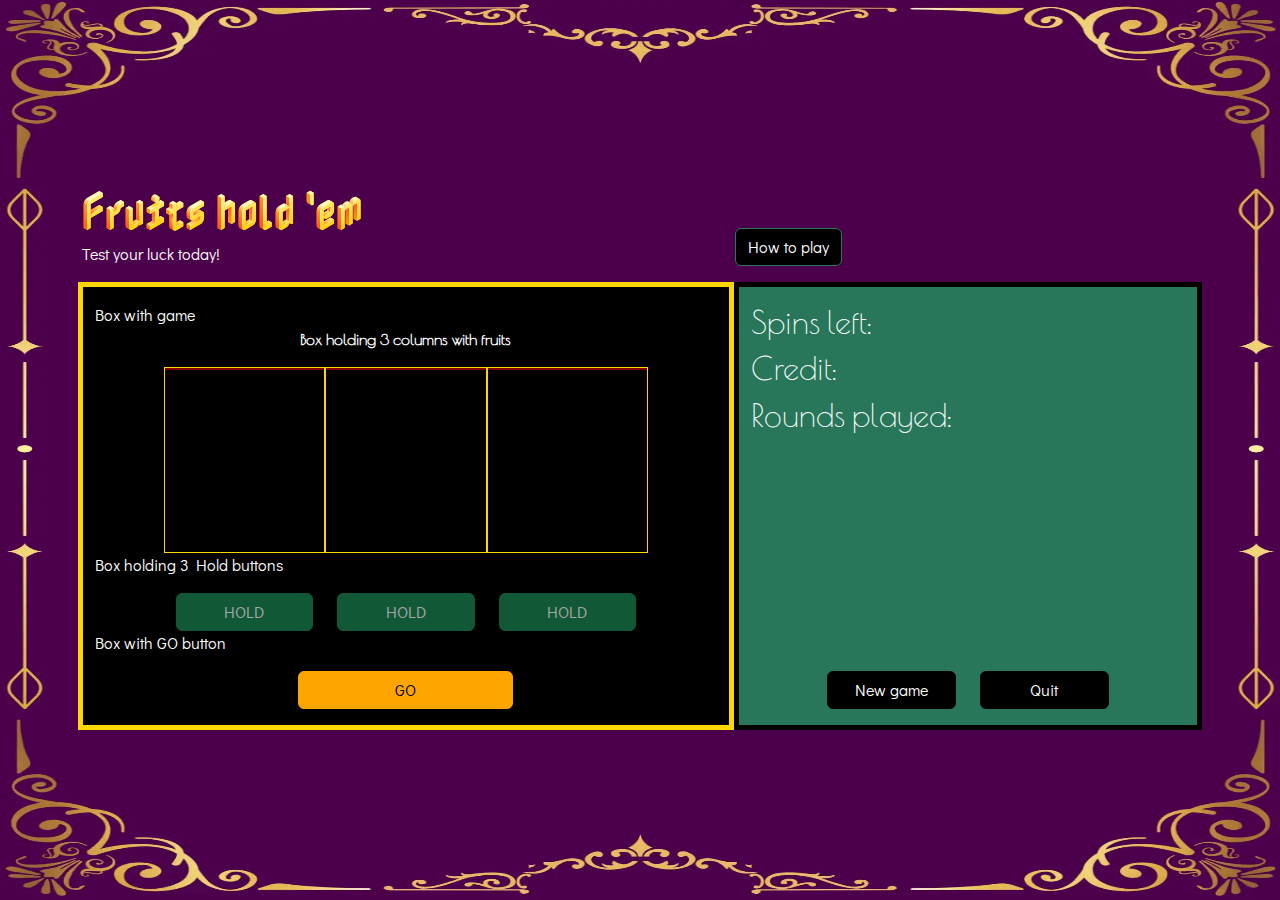
==== index.html @ 3a5b0c24 "Change game to round so game refers to the whole game and not just a round" ====
<!DOCTYPE html>
<html lang="en">
<head>
    <meta charset="UTF-8">
    <meta name="viewport" content="width=device-width, initial-scale=1.0">
    <meta name="description" content="Play Fruits hold 'em and find out how lucky you are today!">
    <title>Fruits hold 'em | Home</title>

    <!--Favicon links from realfavicongenerator.net-->
    <link rel="icon" type="image/png" href="favicon-96x96.png" sizes="96x96"/>
    <link rel="icon" type="image/svg+xml" href="favicon.svg"/>
    <link rel="shortcut icon" href="favicon.ico"/>
    <link rel="apple-touch-icon" sizes="180x180" href="apple-touch-icon.png"/><!--Name will be site's title when it is not stated here, according to realfavicongenerator.net-->

    <!--Bootstrap link-->
    <link href="https://cdn.jsdelivr.net/npm/bootstrap@5.3.3/dist/css/bootstrap.min.css" rel="stylesheet" integrity="sha384-QWTKZyjpPEjISv5WaRU9OFeRpok6YctnYmDr5pNlyT2bRjXh0JMhjY6hW+ALEwIH" crossorigin="anonymous">

    <!--CSS stylesheet-->
    <link rel="stylesheet" href="assets/css/style.css">
</head>
<!--"d-flex" means display flex, "flex column" sets column direction instead of row, "min-vh-100" pushes footer down together with ms-auto class on footer, this code comes from the CI Boardwalk games walkthrough project. I noticed even without a footer this is needed when there is not much content to fill a screen-->
<body class="d-flex flex-column min-vh-100">
    <!--No navigation or nav tag needed because only one page-->
    
    <!--Header with title, small intro text, button How to play-->
    <!--Margin and padding to fit inside background image, slightly less than bottom margin-->
    <header class="container mt-4 pt-5 mt-md-5 pt-md-5">
        <!--Same column sizes as in game, added margin to main div, and removed margin from p for larger than md screens
        centered text and button for small screens, above md size it goes back to default-->
       <div class="row align-items-end my-3 text-center text-md-start"> 
          <div class="col-md-7">
             <h1>Fruits hold 'em</h1>
             <p class="m-md-0">Test your luck today!</p>
          </div>
          <!--Remove left padding from md screens and up to align button with section underneath-->
          <div class="col-md-5 ps-md-0">          
             <button type="button" id="how-play-button" class="btn btn-succes" data-bs-toggle="modal" data-bs-target="#how-play-modal">How to play</button>
          </div>
       </div>  
    </header>
    <!--Main with game, credit info-->
    <main>
        <!--Game and credit info section-->
        <!-- margin and padding to fit inside background image-->
        <section class="container mb-5 pb-5 px-4 px-sm-2">
           <!--This h2 is needed as I nested two sections inside a section, but html validator requests a heading for the wrapper section-->
           <h2 class="visually-hidden">Game and credit info sections</h2>
            <!--Since default margin for screens up to sm bootstrap class is -12 for this element and caused it to be too wide, I changed it to 0. 
            For larger screens this is also better for alignment with header-->
            <div class="row mx-0">
              <!--Game section-->
              <section id="game-section" class="col-md-7 py-3">
                <!--Hidden heading, requested by html validator-->
                <h3 class="visually-hidden">Game</h3>
                Box with game
                <div class="row justify-content-center">
                    <p id="winning-text">Box holding 3 columns with fruits</p>
                    <div class="col-4 col-sm-3 fruit-column">
                        <div id="first-column-top" class="fruit"></div>
                        <div id="first-column-middle" class="winning-row fruit"></div><!--the winning row will get added visual effects in js-->
                        <div id="first-column-bottom" class="fruit"></div>
                    </div>
                    <div class="col-4 col-sm-3 fruit-column">
                        <div id="second-column-top" class="fruit"></div>
                        <div id="second-column-middle" class="winning-row fruit"></div><!--the winning row will get added visual effects in js-->
                        <div id="second-column-bottom" class="fruit"></div>
                    </div>
                    <div class="col-4 col-sm-3 fruit-column">
                        <div id="third-column-top" class="fruit"></div>
                        <div id="third-column-middle" class="winning-row fruit"></div><!--the winning row will get added visual effects in js-->
                        <div id="third-column-bottom" class="fruit"></div>
                    </div>
                </div>
                

                <div class="row justify-content-center">
                    
                    <p>Box holding 3 Hold buttons</p>
                    <!--Divs and classes below make sure the button is centered-->
                    <div class="col-4 col-sm-3">
                        <div class="row justify-content-center">
                            <div class="row justify-content-center">
                                <button id="hold-column-one" type="button" class="btn btn-success hold-button">HOLD</button>
                            </div>
                        </div>
                    </div>
                    <div class="col-4 col-sm-3">
                        <div class="row justify-content-center">
                            <div class="row justify-content-center">
                                <button id="hold-column-two" type="button" class="btn btn-success hold-button">HOLD</button>
                            </div>
                        </div>
                    </div>
                    <div class="col-4 col-sm-3">
                        <div class="row justify-content-center">
                            <div class="row justify-content-center">
                                <button id="hold-column-three" type="button" class="btn btn-success hold-button">HOLD</button>
                            </div>
                        </div>
                    </div>                   
                </div>

                <div class="row justify-content-center">
                    <p>Box with GO button</p>
                    <div class="col-4">
                        <div class="row justify-content-center">
                            
                               <button type="button" id="button-go" class="btn btn-primary">GO</button>
                            
                        </div>
                    </div>
                </div>

              </section>

              <!--Credit info section-->
              <!--The classes d-flex flex-column justify-content-between make the credit info appear up, and the buttons down, for larger screens-->
              <section id="credit-section" class="col-md-5 py-3 d-flex flex-column justify-content-between">
                <!--Hidden heading, requested by html validator-->
                <h3 class="visually-hidden">Credit info</h3> 
                
                <div class="row justify-content-center">
                    <h2>Spins left: <span id="spins-left"></span></h2>
                  
                    <h2>Credit: <span id="credit-amount"></span></h2>
   
                    <h2>Rounds played: <span id="games-played"></span></h2>
                </div>
                
           
               
                <div class="row justify-content-center">
                    
                  <!--The different col sizes per breakpoint makes sure text stays in the buttons Restart and Quit-->
                  <div class="col-5 col-sm-4 col-md-5 col-lg-4">
                  <div class="row justify-content-center">
                        <div class="row justify-content-center">
                          <button type="button" id="button-restart" class="btn btn-primary">New game</button>
                        </div>
                    </div>
                  </div>
                  <div class="col-5 col-sm-4 col-md-5 col-lg-4">
                      <div class="row justify-content-center">
                          <div class="row justify-content-center">
                              <button type="button" class="btn btn-primary" data-bs-toggle="modal" data-bs-target="#quit-modal">Quit</button>
                          </div>
                      </div>
                  </div>
                </div>
                    
                
                
              </section>
           </div>
        </section>
    </main>

    <!--WILL REMOVE FOOTER FOR NOW
    Footer with class="mt-auto" to push footer down. Footer contains social media links.-->
    <!--
    <footer class="mt-auto"></footer>-->
    <!--modals-->

    <!--How to play modal, open when clicking How to play button-->

    <div id="how-play-modal" class="modal" aria-labelledby="how-play-title" aria-describedby="how-play-body" tabindex="-1">
        <div class="modal-dialog modal-dialog-centered modal-dialog-scrollable">
          <div class="modal-content">
            <div class="modal-header">
              <h1 id="how-play-title" class="modal-title">How to play</h1>
              <button type="button" class="btn-close" data-bs-dismiss="modal" aria-label="Close"></button>
            </div>
            <div id="how-play-body" class="modal-body">
                <p>Fruits hold 'em is a fruit machine to test your luck. Get 3 of the same fruit in the middle row, and you win credit. See how far you can get!</p>
                <h2>Start</h2>
                <p>You start with 10 credit. Click <strong>GO</strong> or <strong>New game</strong> to start spinning. Each round consists of 3 spins, and costs 5 credit. If you get 3 of the same fruit in the middle row, you get 10 credit and you start a new round automatically. After 3 spins without a winning middle row, a new round starts. When you have no more credit for a new round, it is game over.</p>
                <h2>Hold</h2>
                <p>Each column has a <strong>HOLD</strong> button under it. Click the <strong>HOLD</strong> button to save the fruit and prevent spinning of the held column. You can hold up to 2 columns each spin. The third <strong>HOLD</strong> button will be disabled.</p>
                <p>When a button is in the <strong>HELD</strong> status, you can click it to include the column again for spinning. Any disabled <strong>HOLD</strong> buttons will be available again.</p>
                <h2>New game</h2>
                <p>If you feel you're not doing too well, click <strong>New game</strong> to quit the current game and start over.</p>
            </div>
            <div class="modal-footer">
              <button type="button" class="btn btn-primary" data-bs-dismiss="modal">Close</button>
              
            </div>
          </div>
        </div>
    </div>

    <!--Quit modal, opens when clicking Quit button-->

    <div id="quit-modal" class="modal" aria-labelledby="quit-modal-title" aria-describedby="quit-modal-body" tabindex="-1">
        <div class="modal-dialog modal-dialog-centered modal-dialog-scrollable">
          <div class="modal-content">
            <div class="modal-header">
              <h1 id="quit-modal-title" class="modal-title">Quit game?</h1>
              <button type="button" class="btn-close" data-bs-dismiss="modal" aria-label="Close"></button>
            </div>
            <div id="quit-modal-body" class="modal-body">
                <h2>Are you sure you want to quit?</h2>
                
            </div>
            <div class="modal-footer">
              <button type="button" class="btn btn-primary" data-bs-dismiss="modal">Stay</button>
              <button type="button" class="btn btn-primary" id="button-quit" data-bs-dismiss="modal">Quit</button>
            </div>
          </div>
        </div>
    </div>

    <!--Result modal, opens when credit run out-->

    <div id="result-modal" class="modal" aria-labelledby="result-modal-title" aria-describedby="result-modal-body" tabindex="-1">
        <div class="modal-dialog modal-dialog-centered modal-dialog-scrollable">
          <div class="modal-content">
            <div class="modal-header">
              <h1 id="result-modal-title" class="modal-title">Game over</h1>
              <button type="button" class="btn-close result-modal-quit" data-bs-dismiss="modal" aria-label="Close"></button>
            </div>
            <div id="result-modal-body" class="modal-body">
                <h2>You have no credit left</h2>
                <p>Well done! You managed to play <span id="games-played-modal"></span> rounds!</p>
                <p>Do you want to play again?</p>
                
            </div>
            <div class="modal-footer">
              <button type="button" id="result-modal-restart" class="btn btn-primary" data-bs-dismiss="modal">Play again</button><!--data-bs-dismiss="modal" closes the modal-->
              <button type="button" id= "result-modal-quit-button" class="btn btn-primary result-modal-quit" data-bs-dismiss="modal">Quit</button>
            </div>
          </div>
        </div>
    </div>




    
    <!--Bootstrap js link-->
    <script src="https://cdn.jsdelivr.net/npm/bootstrap@5.3.3/dist/js/bootstrap.bundle.min.js" integrity="sha384-YvpcrYf0tY3lHB60NNkmXc5s9fDVZLESaAA55NDzOxhy9GkcIdslK1eN7N6jIeHz" crossorigin="anonymous"></script>

    <!--Link to my own javascript file-->
    <script src="assets/js/script.js"></script>
</body>
</html>
---- assets/css/style.css ----
/*Google Fonts import*/
@import url('https://fonts.googleapis.com/css2?family=Didact+Gothic&family=Nabla&family=Poiret+One&display=swap');

/*CSS variables*/
:root {
    --primary-font: "Didact Gothic", sans-serif;
    --secondary-font: "Poiret One", cursive;
    --logo-font: "Nabla", cursive;
    --background-color: #4C004C; /*purple*/
    --background-color-light: #28775B; /*casino green*/
    --primary-color: #FF0000; /* red */
    --secondary-color: #FFD700; /* gold */
    --primary-button-color: #FFA500; /* orange */
    --secondary-button-color: #105837; /*slightly darker green than casino green, mimics disabled green*/
}

/*Global styles*/


/*Remove default padding and margins*/
* {
    margin: 0;
    padding: 0;
    }


body {
    font-family: var(--primary-font);
    justify-content: center;
    background-image: url(../images/background.webp);
    background-color: var(--background-color); /*In case image does not load*/
    background-repeat: no-repeat;
    background-size: 100% 100%;
    object-fit: fill; /*From https://developer.mozilla.org/en-US/docs/Web/CSS/object-fit*/
}





/*All text white*/
body * {
    color: #FFFFFF;
}



/*Modal styles, background colour needs to be set to fit white text*/
.modal-content {
    background-color: var(--background-color-light);
}

/*Testing boxes with borders REMOVE LATER*/
/*section * {
    border: solid 1px;
} 

/*Logo styles*/

h1 {
    font-family: var(--logo-font);
}


/*Heading styles*/

h2, h3 {
    font-family: var(--secondary-font);
}


/*Button styles*/

.hold-button {
    background-color: var(--background-color-light);
    color:#FFFFFF;
}

#how-play-button {
    background-color: #000000;
    border: 1px solid var(--background-color-light);
    color: #FFFFFF;

}

#how-play-button:hover, #how-play-button:focus {
    color: var(--secondary-color);
    border-color: var(--secondary-color);
}

/*When focused, there is an indicator around the buttons so it's clear that the button is in focus*/
/*For How to play and closing buttons with cross in the modals*/

#how-play-button:focus-visible, .btn-close:focus {
   outline: 0;
   box-shadow: 0 0 0 0.25rem var(--secondary-color);
}

/*Hovered over Hold button slightly darker green, mimics disabled green. This needs to be up so held-button:hover overrides this one.*/
.hold-button:hover, .hold-button:focus {
    background-color: var(--secondary-button-color);
    border-color: var(--secondary-button-color);
}


/*held-button class is added when clicking a HOLD button, changes colour and border*/
/*Changes default hover effect to clicked colour, so you can see it is still red and it gets red directly when clicking, instead of when moving away from button*/
/*Focused important to be red as well, otherwise held buttons are green when focused*/


.held-button, .held-button:hover, .held-button:focus {
    background-color: var(--primary-color);
    border: 1px solid var(--primary-color);
    color: #000000; /*Needs to be black for accessibility, higher contrast*/
}



/*GO button and 404 page button styles*/
#button-go, #error-button {
    background-color: var(--primary-button-color);
    border: 1px solid var(--primary-button-color);
    color: #000000; /*needs to be black for accessibility*/
}

#button-go:hover, #button-go:focus,
#error-button:hover, #error-button:focus {
    background-color: var(--secondary-color);
    border: 1px solid #000000;
    color:#000000;
}

/*Buttons inside modals (quit-button gets later style)*/
.modal-footer button {
    background-color: #000000;
    border-color:#000000;
}

.modal-footer button:hover, .modal-footer button:focus {
    background-color: var(--background-color);
    border-color: var(--background-color);
}

/*Buttons Restart and Quit (including in modal) changed to black background, with black border to override Bootstrap button colours*/
#credit-section button, #button-quit {
    background-color: #000000;
    border: 1px solid #000000;
}

/*Buttons Restart and Quit (incl modal) on hover and focus background colour changed to red*/
/*focus-visible prevents the red colour after clicking while still in focus, as this is not needed and can be obtrusive according to https://developer.mozilla.org/en-US/docs/Web/CSS/:focus-visible*/
#credit-section button:hover, #button-quit:hover,
#credit-section button:focus-visible, #button-quit:focus-visible,
#result-modal-quit-button:hover, #result-modal-quit-button:focus  {
    background-color: var(--primary-color);
    border: 1px solid var(--primary-color);
    color: #000000; /*Black on red is better for contrast*/
}




/*Game styles*/


#game-section {
    background-color: #000000;
    border: 5px solid var(--secondary-color);
}

#credit-section {
    background-color: var(--background-color-light);
    border: 5px solid #000000;
}



/*Fruit styles*/
.fruit {
    font-size: 40px;
    text-align: center;
}

/*Fruit column styles*/

.fruit-column {
    height: 186px; /*based on height for fruit which is 62px, 3 times that to show three fruits*/
    overflow: hidden; /*NOT NEEDED IF WE DON'T MAKE SPIN EFFECT*/
    border: 1px solid var(--secondary-color);
    padding-left: 0; /*Remove unnecessary padding between columns*/
    padding-right: 0;
}

/*To highlight the row what it's all about when there is no winning combination*/
.winning-row {
    background-color: rgba(255, 00, 00, 0.3);
    border: 1px solid rgba(255, 00, 00, 0.3);
    border-left: none; /*No border left and right as it adds to column borders*/
    border-right: none;
}

.winning-combination {
    /*background color and border for winning combination, tested that all fruits are visible with this color*/
    border: 1px solid var(--secondary-color);
    background-color: var(--background-color-light);
    border-left: none; /*No border left and right as it adds to column borders*/
    border-right: none;
}

/*Styles winning text in game*/

#winning-text {
    font-family: var(--secondary-font);
    font-weight: 600;
    text-align: center;
    height: 1.5em; /*fits height font*/
    
}


/*Media queries*/

/*Size until 650 needs more bottom padding than available in Bootstrap (above pb-5) to not overlap background image decoration*/
@media screen and (max-width: 650px) {
main > section.pb-5 {
   padding-bottom: 4rem !important;
}}

/*For screens until 369 the x-padding needs to be 1rem to not distort buttons and still fit in background image*/
@media screen and (max-width: 369px) {
    main > section.pb-5 {
       padding-right: 1rem !important;
       padding-left: 1rem !important;
    }}
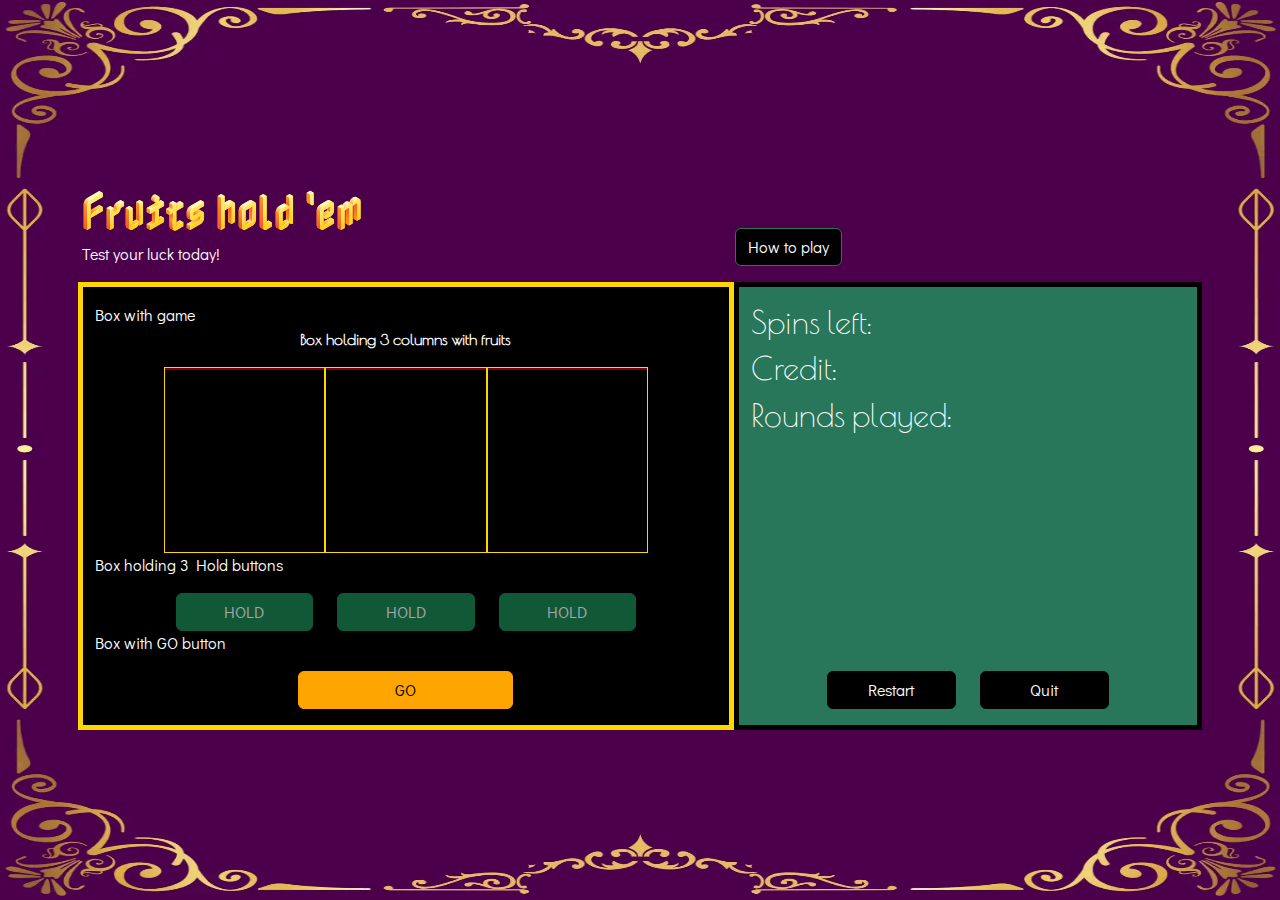
==== commit ccc3be51: "Change Game over back to Restart, adjust How to play modal text" ====
--- a/index.html
+++ b/index.html
@@ -135,7 +135,7 @@
                   <div class="col-5 col-sm-4 col-md-5 col-lg-4">
                   <div class="row justify-content-center">
                         <div class="row justify-content-center">
-                          <button type="button" id="button-restart" class="btn btn-primary">New game</button>
+                          <button type="button" id="button-restart" class="btn btn-primary">Restart</button>
                         </div>
                     </div>
                   </div>
@@ -173,12 +173,17 @@
             <div id="how-play-body" class="modal-body">
                 <p>Fruits hold 'em is a fruit machine to test your luck. Get 3 of the same fruit in the middle row, and you win credit. See how far you can get!</p>
                 <h2>Start</h2>
-                <p>You start with 10 credit. Click <strong>GO</strong> or <strong>New game</strong> to start spinning. Each round consists of 3 spins, and costs 5 credit. If you get 3 of the same fruit in the middle row, you get 10 credit and you start a new round automatically. After 3 spins without a winning middle row, a new round starts. When you have no more credit for a new round, it is game over.</p>
+                <p>You start with 10 credit. Click <strong>GO</strong> to start spinning. Each round consists of 3 spins, and costs 5 credit. A round ends when:
+                  <ul>
+                    <li>You get 3 of the same fruit in the middle row: you win 10 credit.</li>
+                    <li>After 3 spins and no winning middle row.</li>
+                 </ul>
+                <p>At the start of each round your credit decreases with 5. When your credit is 0 at the end of a round, it is game over.</p>
                 <h2>Hold</h2>
                 <p>Each column has a <strong>HOLD</strong> button under it. Click the <strong>HOLD</strong> button to save the fruit and prevent spinning of the held column. You can hold up to 2 columns each spin. The third <strong>HOLD</strong> button will be disabled.</p>
                 <p>When a button is in the <strong>HELD</strong> status, you can click it to include the column again for spinning. Any disabled <strong>HOLD</strong> buttons will be available again.</p>
-                <h2>New game</h2>
-                <p>If you feel you're not doing too well, click <strong>New game</strong> to quit the current game and start over.</p>
+                <h2>Restart</h2>
+                <p>If you feel you're not doing too well, click <strong>Restart</strong> to quit the current game and start over.</p>
             </div>
             <div class="modal-footer">
               <button type="button" class="btn btn-primary" data-bs-dismiss="modal">Close</button>
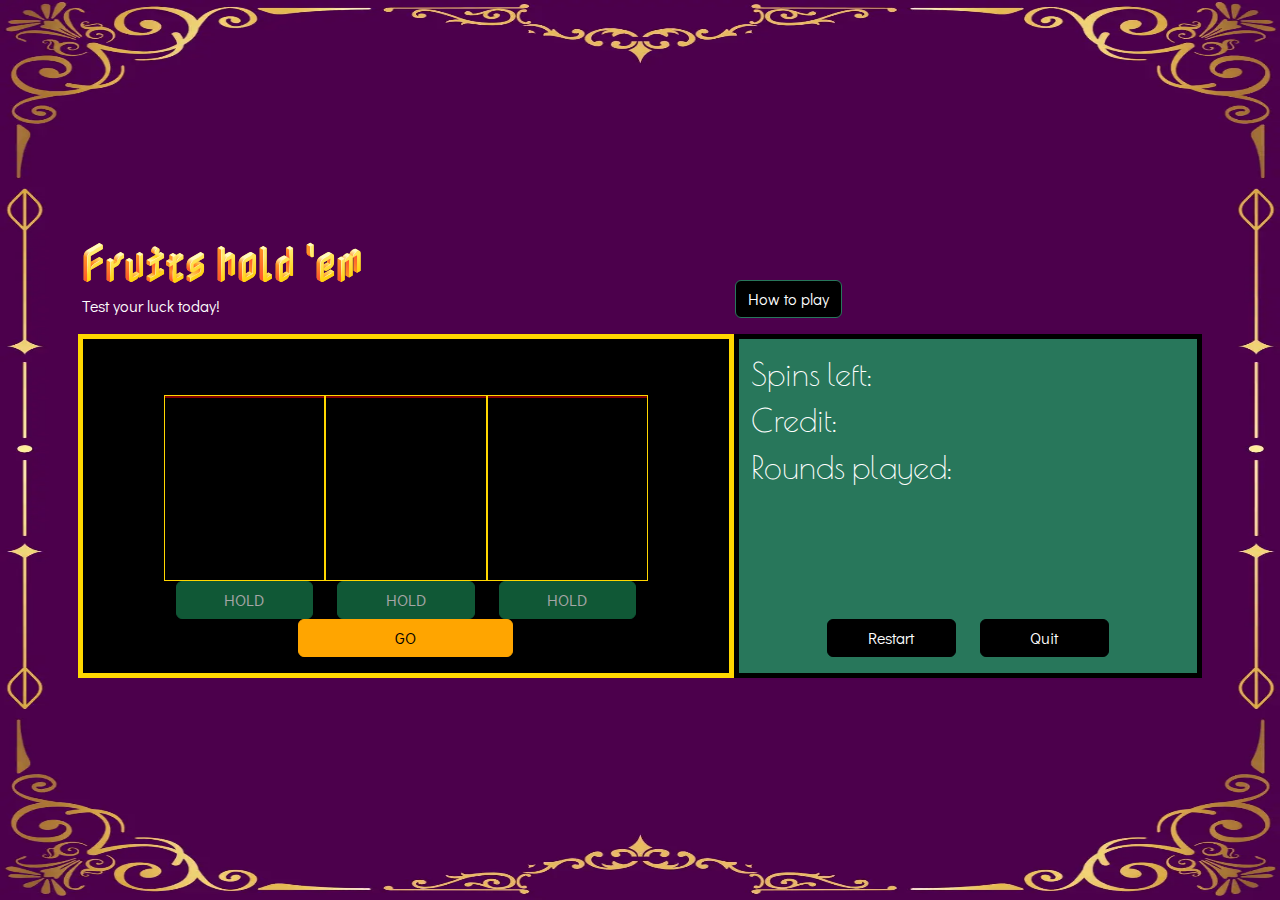
==== commit 58423594: "Remove placeholder text and commented out code" ====
--- a/index.html
+++ b/index.html
@@ -7,10 +7,10 @@
     <title>Fruits hold 'em | Home</title>
 
     <!--Favicon links from realfavicongenerator.net-->
-    <link rel="icon" type="image/png" href="favicon-96x96.png" sizes="96x96"/>
-    <link rel="icon" type="image/svg+xml" href="favicon.svg"/>
-    <link rel="shortcut icon" href="favicon.ico"/>
-    <link rel="apple-touch-icon" sizes="180x180" href="apple-touch-icon.png"/><!--Name will be site's title when it is not stated here, according to realfavicongenerator.net-->
+    <link rel="icon" type="image/png" href="favicon-96x96.png" sizes="96x96">
+    <link rel="icon" type="image/svg+xml" href="favicon.svg">
+    <link rel="shortcut icon" href="favicon.ico">
+    <link rel="apple-touch-icon" sizes="180x180" href="apple-touch-icon.png"><!--Name will be site's title when it is not stated here, according to realfavicongenerator.net-->
 
     <!--Bootstrap link-->
     <link href="https://cdn.jsdelivr.net/npm/bootstrap@5.3.3/dist/css/bootstrap.min.css" rel="stylesheet" integrity="sha384-QWTKZyjpPEjISv5WaRU9OFeRpok6YctnYmDr5pNlyT2bRjXh0JMhjY6hW+ALEwIH" crossorigin="anonymous">
@@ -52,9 +52,8 @@
               <section id="game-section" class="col-md-7 py-3">
                 <!--Hidden heading, requested by html validator-->
                 <h3 class="visually-hidden">Game</h3>
-                Box with game
-                <div class="row justify-content-center">
-                    <p id="winning-text">Box holding 3 columns with fruits</p>
+                <div class="row justify-content-center">
+                    <p id="winning-text"></p>
                     <div class="col-4 col-sm-3 fruit-column">
                         <div id="first-column-top" class="fruit"></div>
                         <div id="first-column-middle" class="winning-row fruit"></div><!--the winning row will get added visual effects in js-->
@@ -75,7 +74,7 @@
 
                 <div class="row justify-content-center">
                     
-                    <p>Box holding 3 Hold buttons</p>
+                    
                     <!--Divs and classes below make sure the button is centered-->
                     <div class="col-4 col-sm-3">
                         <div class="row justify-content-center">
@@ -101,7 +100,7 @@
                 </div>
 
                 <div class="row justify-content-center">
-                    <p>Box with GO button</p>
+                    
                     <div class="col-4">
                         <div class="row justify-content-center">
                             
@@ -155,10 +154,7 @@
         </section>
     </main>
 
-    <!--WILL REMOVE FOOTER FOR NOW
-    Footer with class="mt-auto" to push footer down. Footer contains social media links.-->
-    <!--
-    <footer class="mt-auto"></footer>-->
+    
     <!--modals-->
 
     <!--How to play modal, open when clicking How to play button-->
--- a/assets/css/style.css
+++ b/assets/css/style.css
@@ -50,10 +50,7 @@
     background-color: var(--background-color-light);
 }
 
-/*Testing boxes with borders REMOVE LATER*/
-/*section * {
-    border: solid 1px;
-} 
+
 
 /*Logo styles*/
 
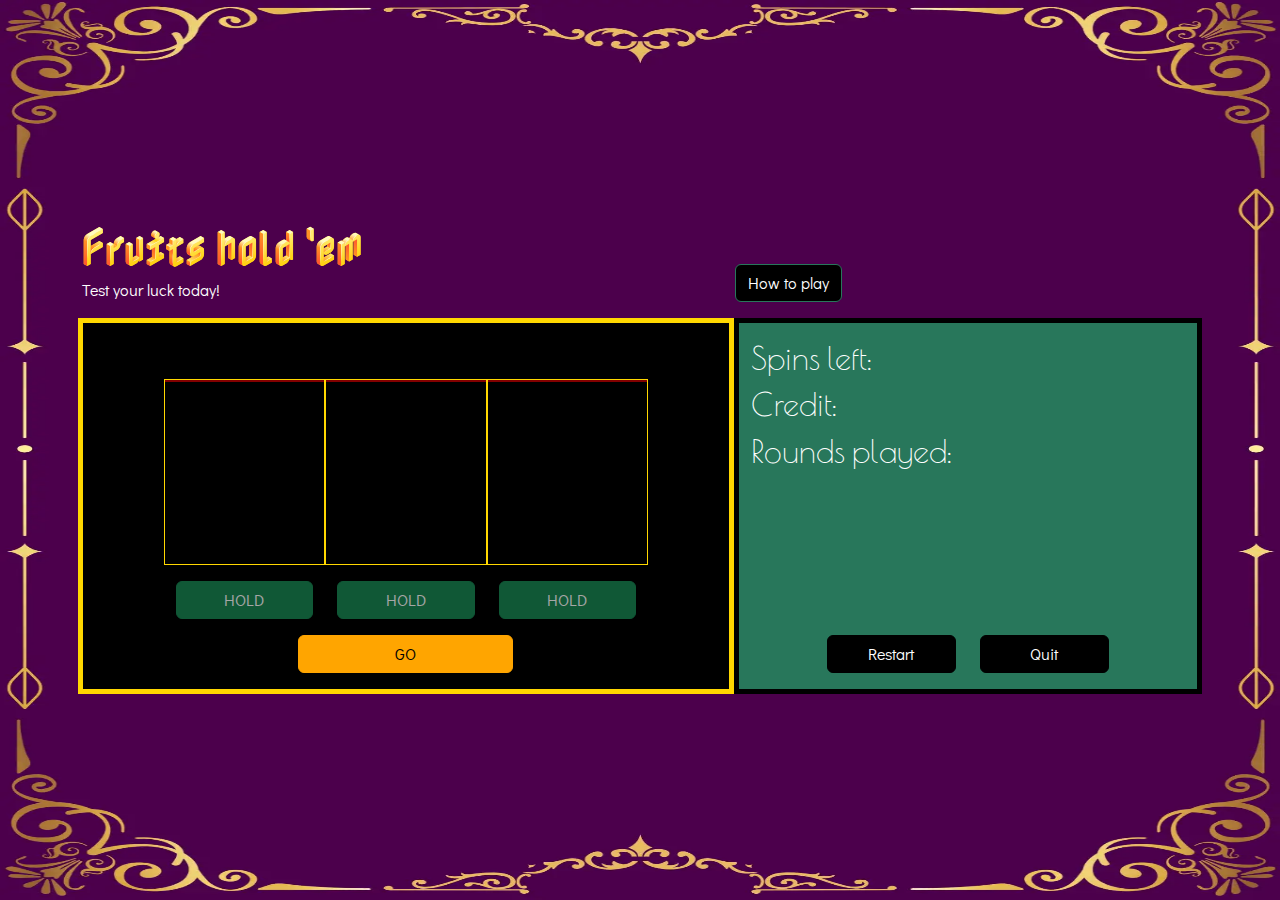
==== commit 878796f4: "Add padding now that text is gone" ====
--- a/index.html
+++ b/index.html
@@ -72,7 +72,7 @@
                 </div>
                 
 
-                <div class="row justify-content-center">
+                <div class="row justify-content-center py-3">
                     
                     
                     <!--Divs and classes below make sure the button is centered-->
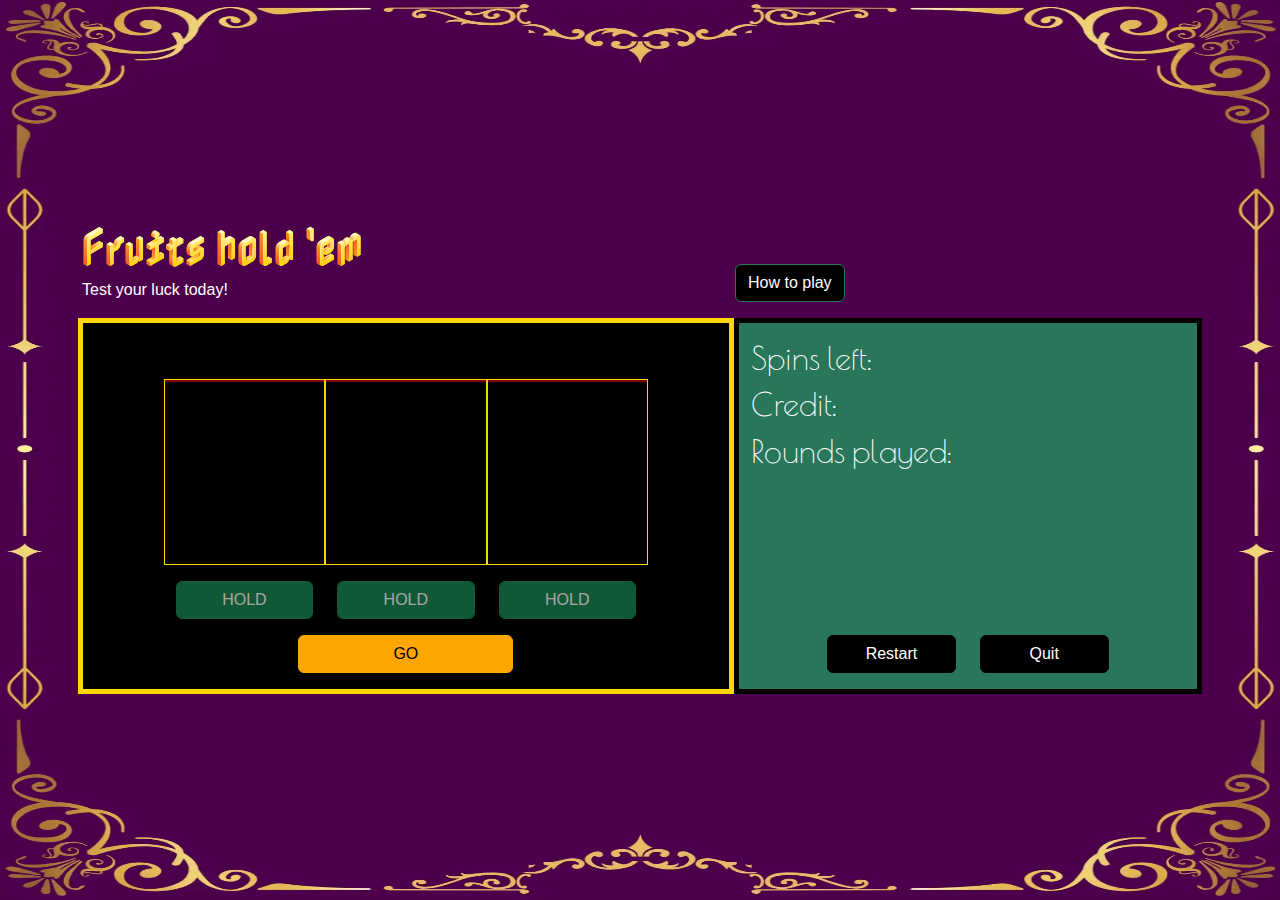
==== commit 049d2bf1: "Grammar fixes Hot to play modal" ====
--- a/index.html
+++ b/index.html
@@ -169,17 +169,18 @@
             <div id="how-play-body" class="modal-body">
                 <p>Fruits hold 'em is a fruit machine to test your luck. Get 3 of the same fruit in the middle row, and you win credit. See how far you can get!</p>
                 <h2>Start</h2>
-                <p>You start with 10 credit. Click <strong>GO</strong> to start spinning. Each round consists of 3 spins, and costs 5 credit. A round ends when:
+                <p>You start with 10 credit. Click <strong>GO</strong> to start spinning. Each round consists of 3 spins and costs 5 credit. The first line-up of fruits at the start of a round is automatically set, but it does count if you win!</p> 
+                  <p>A round ends when:</p>
                   <ul>
                     <li>You get 3 of the same fruit in the middle row: you win 10 credit.</li>
                     <li>After 3 spins and no winning middle row.</li>
                  </ul>
-                <p>At the start of each round your credit decreases with 5. When your credit is 0 at the end of a round, it is game over.</p>
+                <p>At the start of each round your credit decreases with 5. When it is 0 at the end of a round, it is game over.</p>
                 <h2>Hold</h2>
-                <p>Each column has a <strong>HOLD</strong> button under it. Click the <strong>HOLD</strong> button to save the fruit and prevent spinning of the held column. You can hold up to 2 columns each spin. The third <strong>HOLD</strong> button will be disabled.</p>
+                <p>Each column has a <strong>HOLD</strong> button under it. Click the <strong>HOLD</strong> button to save the fruit and prevent the spinning of the held column. You can hold up to 2 columns for each spin. The third <strong>HOLD</strong> button will be disabled.</p>
                 <p>When a button is in the <strong>HELD</strong> status, you can click it to include the column again for spinning. Any disabled <strong>HOLD</strong> buttons will be available again.</p>
                 <h2>Restart</h2>
-                <p>If you feel you're not doing too well, click <strong>Restart</strong> to quit the current game and start over.</p>
+                <p>If you're not doing too well, click <strong>Restart</strong> to quit the current game and start over.</p>
             </div>
             <div class="modal-footer">
               <button type="button" class="btn btn-primary" data-bs-dismiss="modal">Close</button>
@@ -221,7 +222,7 @@
             </div>
             <div id="result-modal-body" class="modal-body">
                 <h2>You have no credit left</h2>
-                <p>Well done! You managed to play <span id="games-played-modal"></span> rounds!</p>
+                <p>Well done! You managed to play <span id="rounds-played-modal"></span> rounds!</p>
                 <p>Do you want to play again?</p>
                 
             </div>
--- a/assets/css/style.css
+++ b/assets/css/style.css
@@ -1,11 +1,12 @@
 /*Google Fonts import*/
-@import url('https://fonts.googleapis.com/css2?family=Didact+Gothic&family=Nabla&family=Poiret+One&display=swap');
+@import url('https://fonts.googleapis.com/css2?family=Nabla&family=Passero+One&family=Poiret+One&display=swap');
 
 /*CSS variables*/
 :root {
     --primary-font: "Didact Gothic", sans-serif;
     --secondary-font: "Poiret One", cursive;
-    --logo-font: "Nabla", cursive;
+    --logo-font: "Nabla", "Passero One", cursive;
+    --safari-font: "Passero One", cursive;
     --background-color: #4C004C; /*purple*/
     --background-color-light: #28775B; /*casino green*/
     --primary-color: #FF0000; /* red */
@@ -26,16 +27,15 @@
 
 body {
     font-family: var(--primary-font);
-    justify-content: center;
+    -webkit-box-pack: center;
+        -ms-flex-pack: center;
+            justify-content: center;
     background-image: url(../images/background.webp);
     background-color: var(--background-color); /*In case image does not load*/
     background-repeat: no-repeat;
     background-size: 100% 100%;
-    object-fit: fill; /*From https://developer.mozilla.org/en-US/docs/Web/CSS/object-fit*/
-}
-
-
-
+    
+}
 
 
 /*All text white*/
@@ -44,19 +44,27 @@
 }
 
 
-
 /*Modal styles, background colour needs to be set to fit white text*/
 .modal-content {
     background-color: var(--background-color-light);
 }
 
 
-
 /*Logo styles*/
 
 h1 {
     font-family: var(--logo-font);
-}
+    color: var(--primary-button-color); /*Text colour in case back-up font is used*/
+}
+
+/*Targets Safari only, because Nabla is not supported in Safari and h1 is not displayed at all. Comes from https://wojtek.im/journal/targeting-safari-with-css-media-query.*/
+@supports (hanging-punctuation: first) and (font: -apple-system-body) and (-webkit-appearance: none) {
+    h1 {
+        font-family: var(--safari-font);
+        color: var(--primary-button-color);
+    }
+  }
+
 
 
 /*Heading styles*/
@@ -90,7 +98,8 @@
 
 #how-play-button:focus-visible, .btn-close:focus {
    outline: 0;
-   box-shadow: 0 0 0 0.25rem var(--secondary-color);
+   -webkit-box-shadow: 0 0 0 0.25rem var(--secondary-color);
+           box-shadow: 0 0 0 0.25rem var(--secondary-color);
 }
 
 /*Hovered over Hold button slightly darker green, mimics disabled green. This needs to be up so held-button:hover overrides this one.*/
@@ -110,7 +119,6 @@
     border: 1px solid var(--primary-color);
     color: #000000; /*Needs to be black for accessibility, higher contrast*/
 }
-
 
 
 /*GO button and 404 page button styles*/
@@ -155,11 +163,7 @@
 }
 
 
-
-
 /*Game styles*/
-
-
 #game-section {
     background-color: #000000;
     border: 5px solid var(--secondary-color);
@@ -169,7 +173,6 @@
     background-color: var(--background-color-light);
     border: 5px solid #000000;
 }
-
 
 
 /*Fruit styles*/
@@ -182,7 +185,6 @@
 
 .fruit-column {
     height: 186px; /*based on height for fruit which is 62px, 3 times that to show three fruits*/
-    overflow: hidden; /*NOT NEEDED IF WE DON'T MAKE SPIN EFFECT*/
     border: 1px solid var(--secondary-color);
     padding-left: 0; /*Remove unnecessary padding between columns*/
     padding-right: 0;
@@ -220,12 +222,12 @@
 /*Size until 650 needs more bottom padding than available in Bootstrap (above pb-5) to not overlap background image decoration*/
 @media screen and (max-width: 650px) {
 main > section.pb-5 {
-   padding-bottom: 4rem !important;
+   padding-bottom: 4rem !important; /*!important is needed to override Bootstrap*/
 }}
 
 /*For screens until 369 the x-padding needs to be 1rem to not distort buttons and still fit in background image*/
 @media screen and (max-width: 369px) {
     main > section.pb-5 {
-       padding-right: 1rem !important;
-       padding-left: 1rem !important;
+       padding-right: 1rem !important; /*!important is needed to override Bootstrap*/
+       padding-left: 1rem !important; /*!important is needed to override Bootstrap*/
     }}